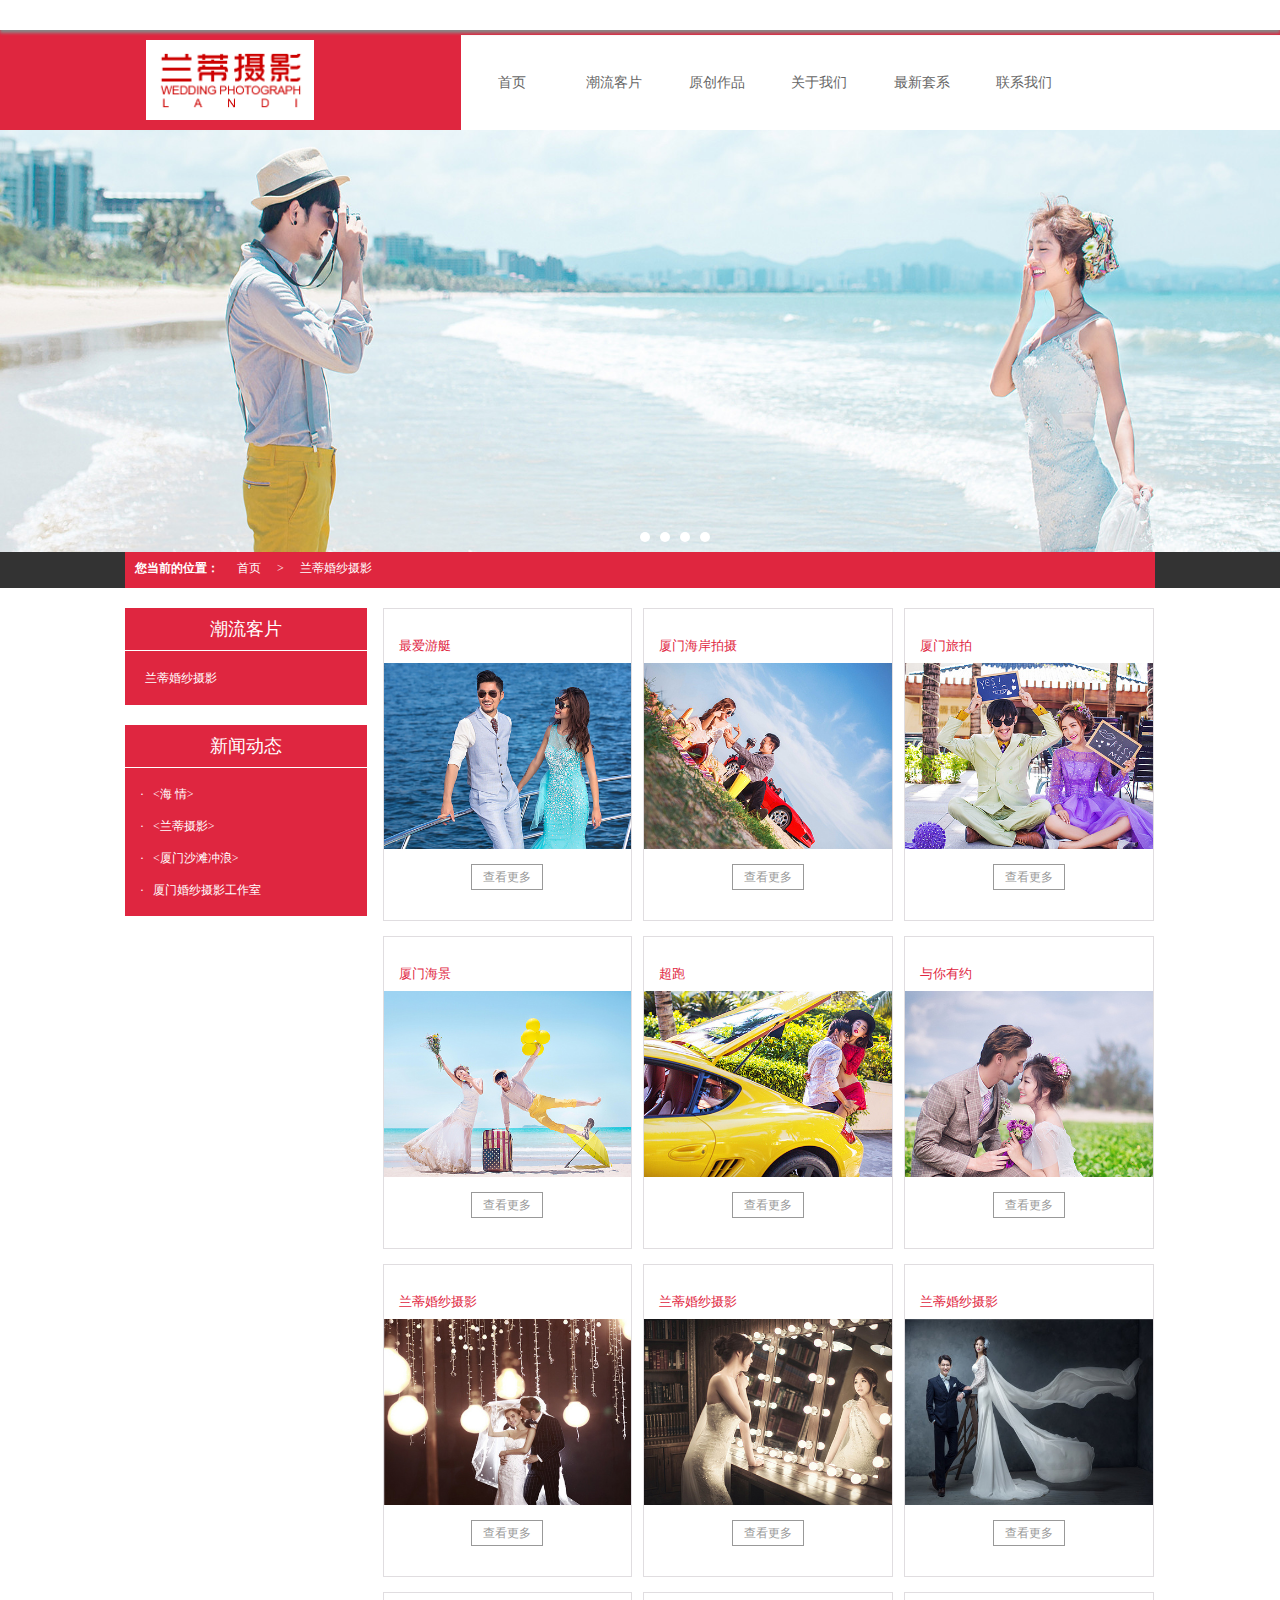
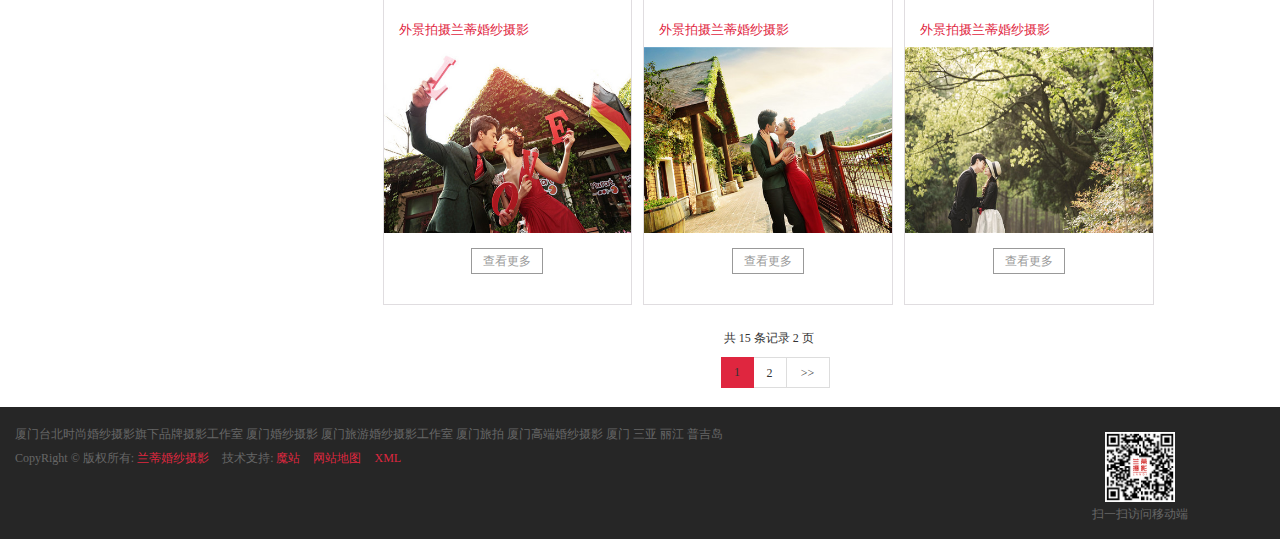
==== fashion.html @ e9cedd43 "new" ====
<!doctype html>
<html lang="en">
<head>
    <meta charset="UTF-8">
    <title>Document</title>
    <link rel="stylesheet" href="css/fashion.css">
</head>
<body>
    <div class="t_head"></div>
    <div class="log_nav">
        <div class="ln_logo">
            <div class="lnl_img"></div>
        </div>
        <div class="ln_nav">
            <ul class="lnn_nav">
                <li class="lnn_son"><a href="index.html">首页</a></li>
                <li class="lnn_son"><a href="fashion.html">潮流客片</a></li>
                <li class="lnn_son"><a href="yuanchaung.html">原创作品</a></li>
                <li class="lnn_son"><a href="guanyu.html">关于我们</a></li>
                <li class="lnn_son"><a href="zuixin.html">最新套系</a></li>
                <li class="lnn_son"><a href="lianxi.html">联系我们</a></li>
            </ul>
        </div>
    </div>
    <div class="banner">
        <img src="img/banner1.600" alt="">
        <img src="img/banner2.600" alt="">
        <img src="img/banner3.600" alt="">
        <img src="img/banner4.600" alt="">
        <div class="ban_circular">
            <div class="banc_son"></div>
            <div class="banc_son"></div>
            <div class="banc_son"></div>
            <div class="banc_son"></div>
        </div>
    </div>
    <div class="dangqian">
        <div class="dangqian_center">
            <b>您当前的位置：</b>
            <a href="">首页</a>
            <em>></em>
            <a href="">兰蒂婚纱摄影</a>
        </div>
    </div>
    <div class="content">
        <div class="con_left">
            <div class="conl_top">
                <div class="conlt_title">潮流客片</div>
                <a href="">兰蒂婚纱摄影</a>
            </div>
            <div class="conl_bottom">
                <div class="conlb_title">新闻动态</div>
                <div class="conlb_content">
                    <pre class="conlbc_son">·   <海 情></pre>
                    <pre class="conlbc_son">·   <兰蒂摄影></pre>
                    <pre class="conlbc_son">·   <厦门沙滩冲浪></pre>
                    <pre class="conlbc_son">·   厦门婚纱摄影工作室</pre>
                </div>
            </div>
        </div>
        <div class="con_right">
            <div class="fashion_son">
                <div class="fs_title">最爱游艇</div>
                <img src="img/fashion1.338" alt="">
                <div class="fs_more"><a href="">查看更多</a></div>
            </div>
            <div class="fashion_son">
                <div class="fs_title">厦门海岸拍摄</div>
                <img src="img/fashion2.338" alt="">
                <div class="fs_more"><a href="">查看更多</a></div>
            </div>
            <div class="fashion_son fashion_lastson">
                <div class="fs_title">厦门旅拍</div>
                <img src="img/fashion3.338" alt="">
                <div class="fs_more"><a href="">查看更多</a></div>
            </div>
            <div class="fashion_son">
                <div class="fs_title">厦门海景</div>
                <img src="img/fashion4.338" alt="">
                <div class="fs_more"><a href="xiangqing.html">查看更多</a></div>
            </div>
            <div class="fashion_son">
                <div class="fs_title">超跑</div>
                <img src="img/fashion5.338" alt="">
                <div class="fs_more"><a href="">查看更多</a></div>
            </div>
            <div class="fashion_son fashion_lastson">
                <div class="fs_title">与你有约</div>
                <img src="img/fashion6.338" alt="">
                <div class="fs_more"><a href="">查看更多</a></div>
            </div>
            <div class="fashion_son">
                <div class="fs_title">兰蒂婚纱摄影</div>
                <img src="img/fashion7.338" alt="">
                <div class="fs_more"><a href="">查看更多</a></div>
            </div>
            <div class="fashion_son">
                <div class="fs_title">兰蒂婚纱摄影</div>
                <img src="img/fashion8.338" alt="">
                <div class="fs_more"><a href="">查看更多</a></div>
            </div>
            <div class="fashion_son fashion_lastson">
                <div class="fs_title">兰蒂婚纱摄影</div>
                <img src="img/fashion9.338" alt="">
                <div class="fs_more"><a href="">查看更多</a></div>
            </div>
            <div class="fashion_son">
                <div class="fs_title">外景拍摄兰蒂婚纱摄影</div>
                <img src="img/fashion10.338" alt="">
                <div class="fs_more"><a href="">查看更多</a></div>
            </div>
            <div class="fashion_son">
                <div class="fs_title">外景拍摄兰蒂婚纱摄影</div>
                <img src="img/fashion11.338" alt="">
                <div class="fs_more"><a href="">查看更多</a></div>
            </div>
            <div class="fashion_son fashion_lastson">
                <div class="fs_title">外景拍摄兰蒂婚纱摄影</div>
                <img src="img/fashion12.338" alt="">
                <div class="fs_more"><a href="">查看更多</a></div>
            </div>
            <div class="conr_jilu">共 15 条记录 2 页</div>
            <div class="conr_page">
                <div class="conrp_son1"><a href="">1</a></div>
                <div class="conrp_son2"><a href="">2</a></div>
                <div class="conrp_son3"><a href="">>></a></div>
            </div>
        </div>
    </div>
    <div class="footers">
        <div class="erweima">
            <div class="erweitu"></div>
            <p>扫一扫访问移动端</p>
        </div>
        <p class="foot_top">厦门台北时尚婚纱摄影旗下品牌摄影工作室 厦门婚纱摄影 厦门旅游婚纱摄影工作室 厦门旅拍 厦门高端婚纱摄影 厦门 三亚 丽江 普吉岛 </p>
        <p class="foot_bottom">
            CopyRight © 版权所有:
            <a href="">兰蒂婚纱摄影</a>
            技术支持:
            <a href="">魔站</a>
            <a href="">网站地图</a>
            <a href="">XML</a>
        </p>
    </div>
</body>
</html>
---- css/fashion.css ----
body,h1,h2,h3,h4,input,ul,li,p,pre{
    margin: 0;
    padding: 0;
    list-style: none;
}
input{
    /*-webkit-tap-highlight-color:transparent;*/
    outline: none;
    border: 0;
}
img{
    display: block;
}
a{
    text-decoration: none;
}
.t_head{
    width: 100%;
    height: 30px;
    background-color: white;
    box-shadow: 0 3px 3px #888;
    position: fixed;
    top: 0;
    left: 0;
    z-index: 10;
}
.log_nav{
    width: 100%;
    height: 100px;
    margin-top: 30px;
}
.log_nav .ln_logo{
    width: 36%;
    height: 100px;
    padding: 10px;
    background-color: #df263f;
    box-sizing: border-box;
    float: left;
}
.log_nav .ln_logo .lnl_img{
    width: 168px;
    height: 80px;
    background-image: url("../img/logo.png");
    background-size: 168px 80px;
    background-repeat: no-repeat;
    margin: 0 auto;
}
.log_nav .ln_nav{
    width: 64%;
    height: 95px;
    border-top: 5px solid #df263f;
    float: right;
}
.log_nav .ln_nav .lnn_nav{
    width: 100%;
    height: 100%;
}
.log_nav .ln_nav .lnn_nav .lnn_son{
    width: 12.5%;
    height: 95px;
    float: left;
    line-height: 55px;
    text-align: center;
}
.log_nav .ln_nav .lnn_nav .lnn_son a{
    display: block;
    width: 100%;
    height: 100%;
    padding: 20px 6px;
    box-sizing: border-box;
    color: #666;
    font-size: 14px;
    font-family: "微软雅黑";
}
.log_nav .ln_nav .lnn_nav .lnn_son a:hover{
    background-color: #EEEEEE;
    color: #DF263F;
}
.banner{
    width: 100%;
    height: 422px;
    position: relative;
    top: 0;
    left: 0;
}
.banner img{
    width: 100%;
    height: 422px;
    position: absolute;
    top: 0;
    left: 0;
}
.banner .ban_circular{
    width: 100%;
    height: 10px;
    position: absolute;
    bottom: 10px;
    left: 0;
}
.banner .ban_circular .banc_son{
    width: 10px;
    height: 10px;
    border-radius: 50%;
    background: #ffffff;
    float: left;
    transition: color, background 0.1s linear;
    margin: 0 5px;
}
.banner .ban_circular .banc_son:first-child{
    margin-left: 640px;
}
.banner .ban_circular .banc_son:hover{
    background-color: #e1472f;
}
.dangqian{
    width: 100%;
    height: 36px;
    background-color: #333;
    margin-bottom: 20px;
}
.dangqian .dangqian_center{
    width: 1030px;
    height: 36px;
    background-color: #df263f;
    margin: 0 auto;
}
.dangqian .dangqian_center b{
    padding: 0 10px;
    color: #fff;
    float: left;
    line-height: 33px;
    font-size: 12px;
    font-family: "微软雅黑";
}
.dangqian .dangqian_center a,.dangqian .dangqian_center em{
    padding: 0 8px;
    line-height: 33px;
    color: #ffffff;
    float: left;
    font-size: 12px;
    font-family: "微软雅黑";
    transition: all .4s ease-in-out 0s;
}
.dangqian .dangqian_center a:hover{
    color: #F4B5BE;
}
.dangqian .dangqian_center em{
    font-family: "苹方";
    font-style: normal;
    line-height: 32px;
}
.content{
    width: 1030px;
    height: auto;
    margin: 0 auto;
    overflow: hidden;
}
.content .con_left{
    width: 23.5%;
    height: 308px;
    float: left;
}
.content .con_left .conl_top{
    width: 100%;
    height: 97px;
    margin-bottom: 20px;
    background-color: #DF2640;
}
.content .con_left .conl_top .conlt_title,.content .con_left .conl_bottom .conlb_title{
    width: 100%;
    height: 42px;
    border-bottom: 1px solid #ffffff;
    font-size: 18px;
    color: #ffffff;
    font-family: "微软雅黑";
    line-height: 43px;
    text-align: center;
}
.content .con_left .conl_top a{
    display: block;
    width: 100%;
    height: 54px;
    font-size: 12px;
    color: #ffffff;
    line-height: 54px;
    margin-left: 20px;
    font-family: "微软雅黑";
}
.content .con_left .conl_bottom{
    width: 100%;
    height: 191px;
    background-color: #DF2640;
}
.content .con_left .conl_bottom .conlb_content{
    width: 100%;
    height: 148px;
    padding: 10px 15px;
    box-sizing: border-box;
}
.content .con_left .conl_bottom .conlb_content .conlbc_son{
    width: 212px;
    height: 32px;
    line-height: 32px;
    color: #ffffff;
    font-size: 12px;
    font-family: "微软雅黑";
}
.content .con_right{
    width: 75%;
    height: auto;
    float: right;
}
.content .con_right .fashion_son{
    width: 32.1%;
    height: 311px;
    border: 1px solid #E0DDE0;
    background-color: #ffffff;
    margin-right: 11px;
    margin-bottom: 15px;
    float: left;
}
.content .con_right .fashion_lastson{
    margin-right: 0;
}
.content .con_right .fashion_son .fs_title{
    width: 85%;
    height:14px;
    padding: 28px 15px 12px;
    font-size: 13px;
    font-family: "微软雅黑";
    text-align: left;
    color: #df263f;
}
.content .con_right .fashion_son img{
    width: 100%;
    /*height: 152px;*/
}
.content .con_right .fs_more{
    width: 70px;
    height: 24px;
    border: 1px solid #999;
    margin: 15px auto 0;
    font-size: 12px;
    text-align: center;
    line-height: 24px;
}
.content .con_right .fs_more a{
    display: block;
    width: 70px;
    height: 24px;
    color: #999;
    font-family: "微软雅黑";
}
.content .con_right .fs_more:hover{
    border-color: #df263f;
}
.content .con_right .fs_more a:hover{
    color: #df263f;
}
.content .con_right .conr_jilu{
    width: 100%;
    height: 17px;
    margin: 10px 0;
    float: left;
    color: #333;
    font-size: 12px;
    font-family: "微软雅黑";
    text-align: center;
}
.content .con_right .conr_page{
    width: 100%;
    height: 40px;
    margin: 0 0 10px;
    float: left;
}
.content .con_right .conr_page .conrp_son1{
    width: 33px;
    height: 31px;
    background-color: #DF263F;
    text-align: center;
    float: left;
    margin-left: 338px;
}
.content .con_right .conr_page .conrp_son1 a,.content .con_right .conr_page .conrp_son2 a,.content .con_right .conr_page .conrp_son3 a{
    font-size: 12px;
    color: #333;
    font-family: "微软雅黑";
    line-height: 31px;
}
.content .con_right .conr_page .conrp_son2{
    width: 33px;
    height: 31px;
    border: 1px solid #DDDDDD;
    border-left: 0;
    box-sizing: border-box;
    float: left;
    text-align: center;
}
.content .con_right .conr_page .conrp_son3{
    width: 43px;
    height: 31px;
    border: 1px solid #DDDDDD;
    border-left: 0;
    box-sizing: border-box;
    float: left;
    text-align: center;
}
.footers{
    width: 100%;
    height: 132px;
    padding: 15px;
    box-sizing: border-box;
    background-color: #262626;
}
.footers .erweima{
    width: 20%;
    height: 92px;
    float: right;
}
.footers .erweima .erweitu{
    width: 70px;
    height: 70px;
    margin: 10px auto 0;
    background-image: url("../img/erweima.144");
    background-size: 70px 70px;
    background-repeat: no-repeat;
}
.footers .erweima>p{
    font-style: 12px;
    color: #666;
    text-align: center;
    margin: 0 auto;
    font-family: "微软雅黑";
}
.footers p{
    width: 80%;
    height: 24px;
    line-height: 24px;
    font-size: 12px;
    color: #666;
    font-family: "微软雅黑";
}
.footers .foot_bottom a{
    color: #df263f;
    margin-right: 10px;
    font-size: 12px;
}
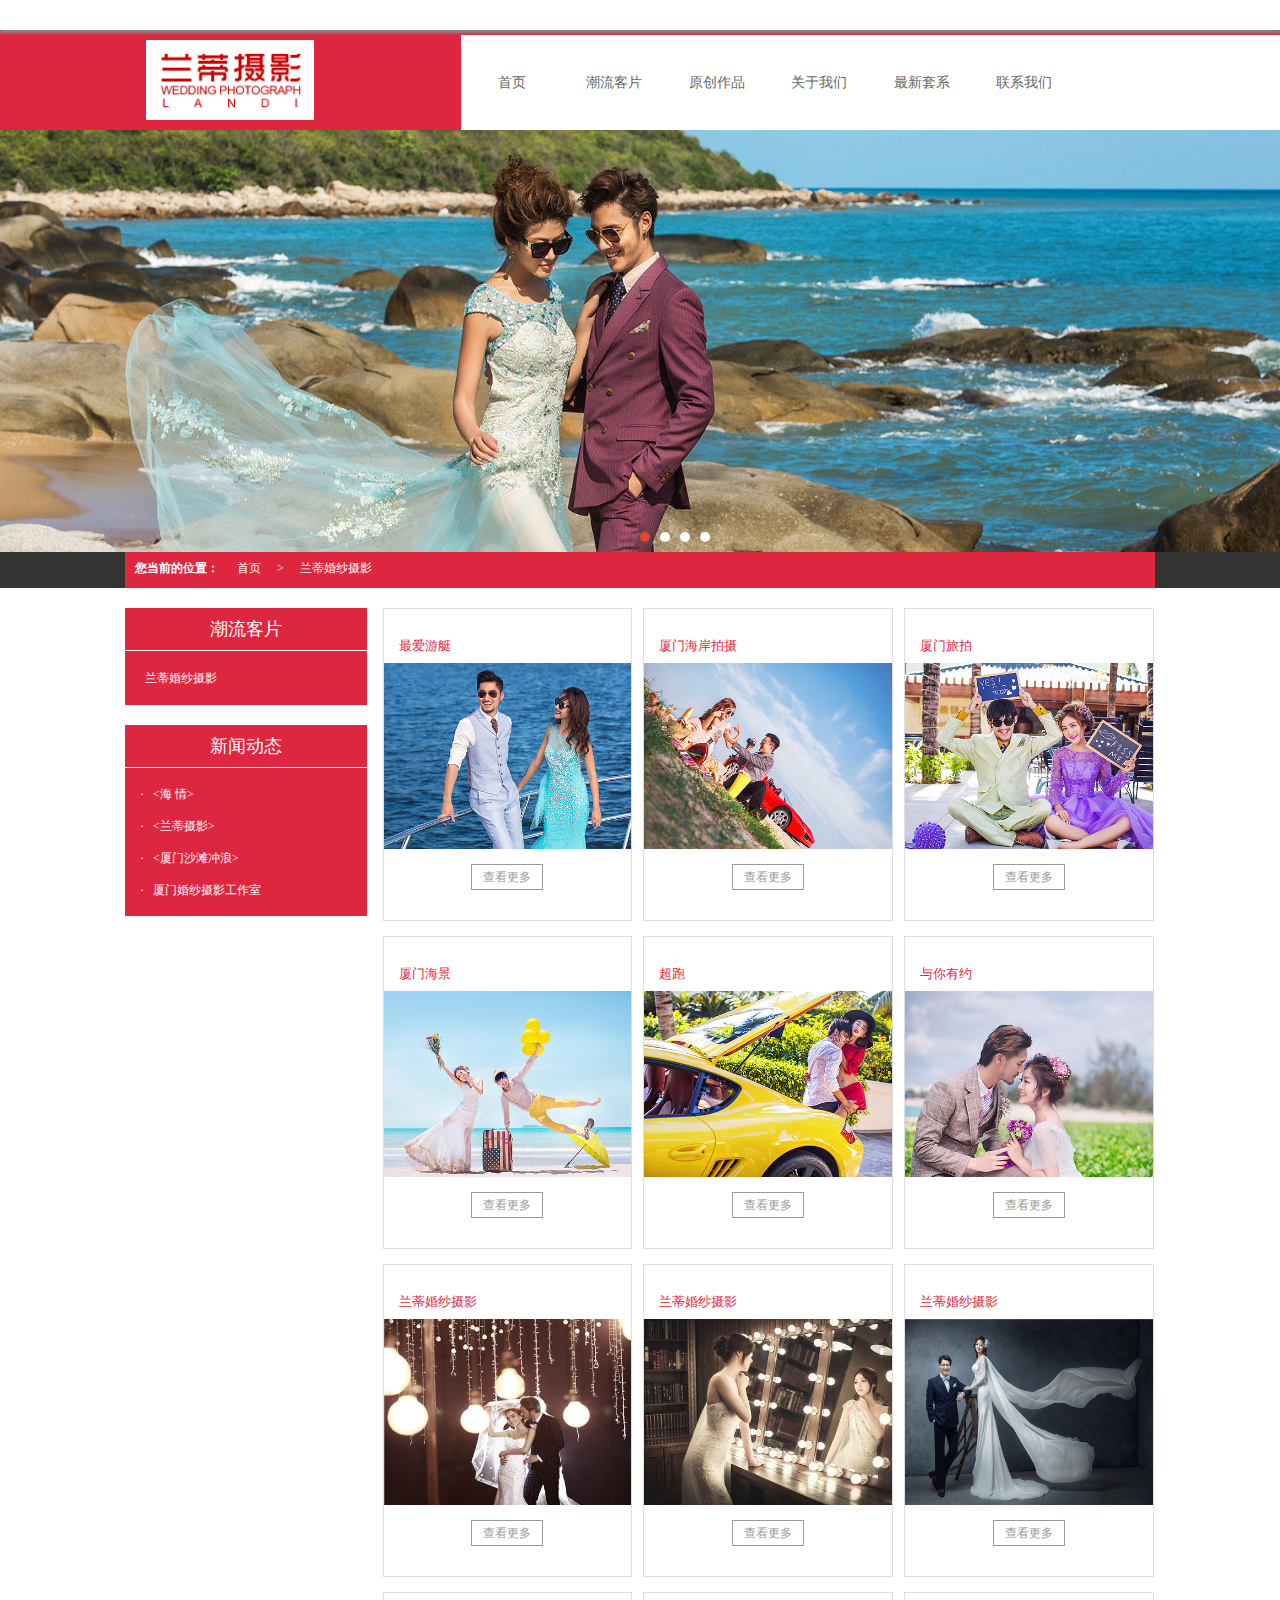
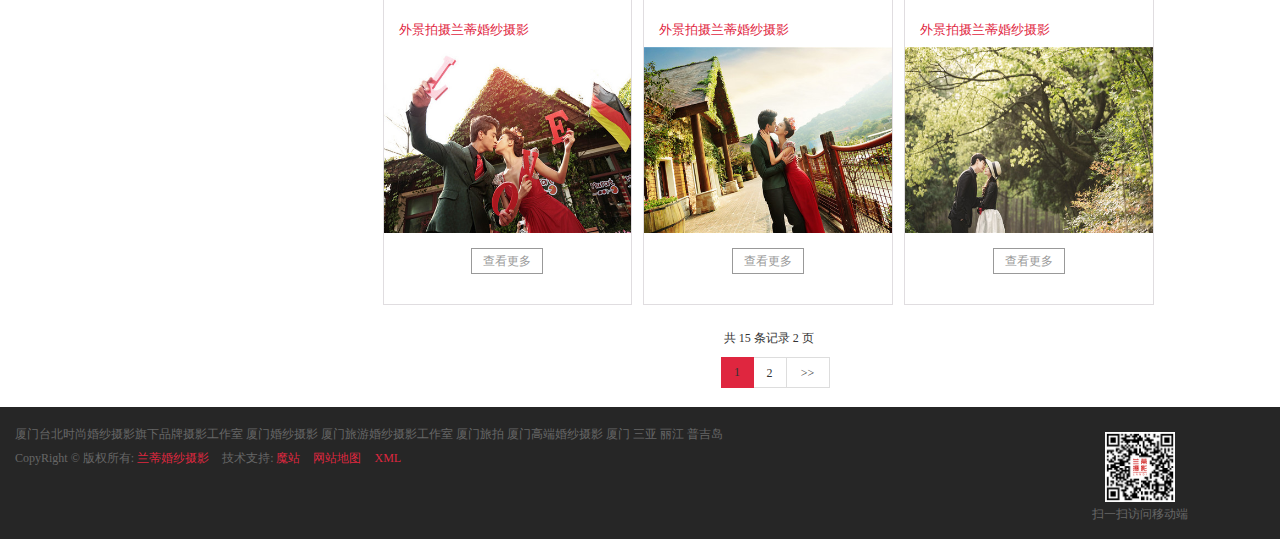
==== commit ff40bc5c: "1" ====
--- a/fashion.html
+++ b/fashion.html
@@ -4,6 +4,7 @@
     <meta charset="UTF-8">
     <title>Document</title>
     <link rel="stylesheet" href="css/fashion.css">
+    <script src="js/index.js"></script>
 </head>
 <body>
     <div class="t_head"></div>
@@ -28,7 +29,7 @@
         <img src="img/banner3.600" alt="">
         <img src="img/banner4.600" alt="">
         <div class="ban_circular">
-            <div class="banc_son"></div>
+            <div class="banc_son" style="background-color: #E1472F"></div>
             <div class="banc_son"></div>
             <div class="banc_son"></div>
             <div class="banc_son"></div>
--- a/css/fashion.css
+++ b/css/fashion.css
@@ -90,12 +90,17 @@
     top: 0;
     left: 0;
 }
+.banner img:first-child{
+    z-index: 1;
+}
 .banner .ban_circular{
     width: 100%;
     height: 10px;
     position: absolute;
     bottom: 10px;
     left: 0;
+    z-index: 1;
+    cursor: pointer;
 }
 .banner .ban_circular .banc_son{
     width: 10px;
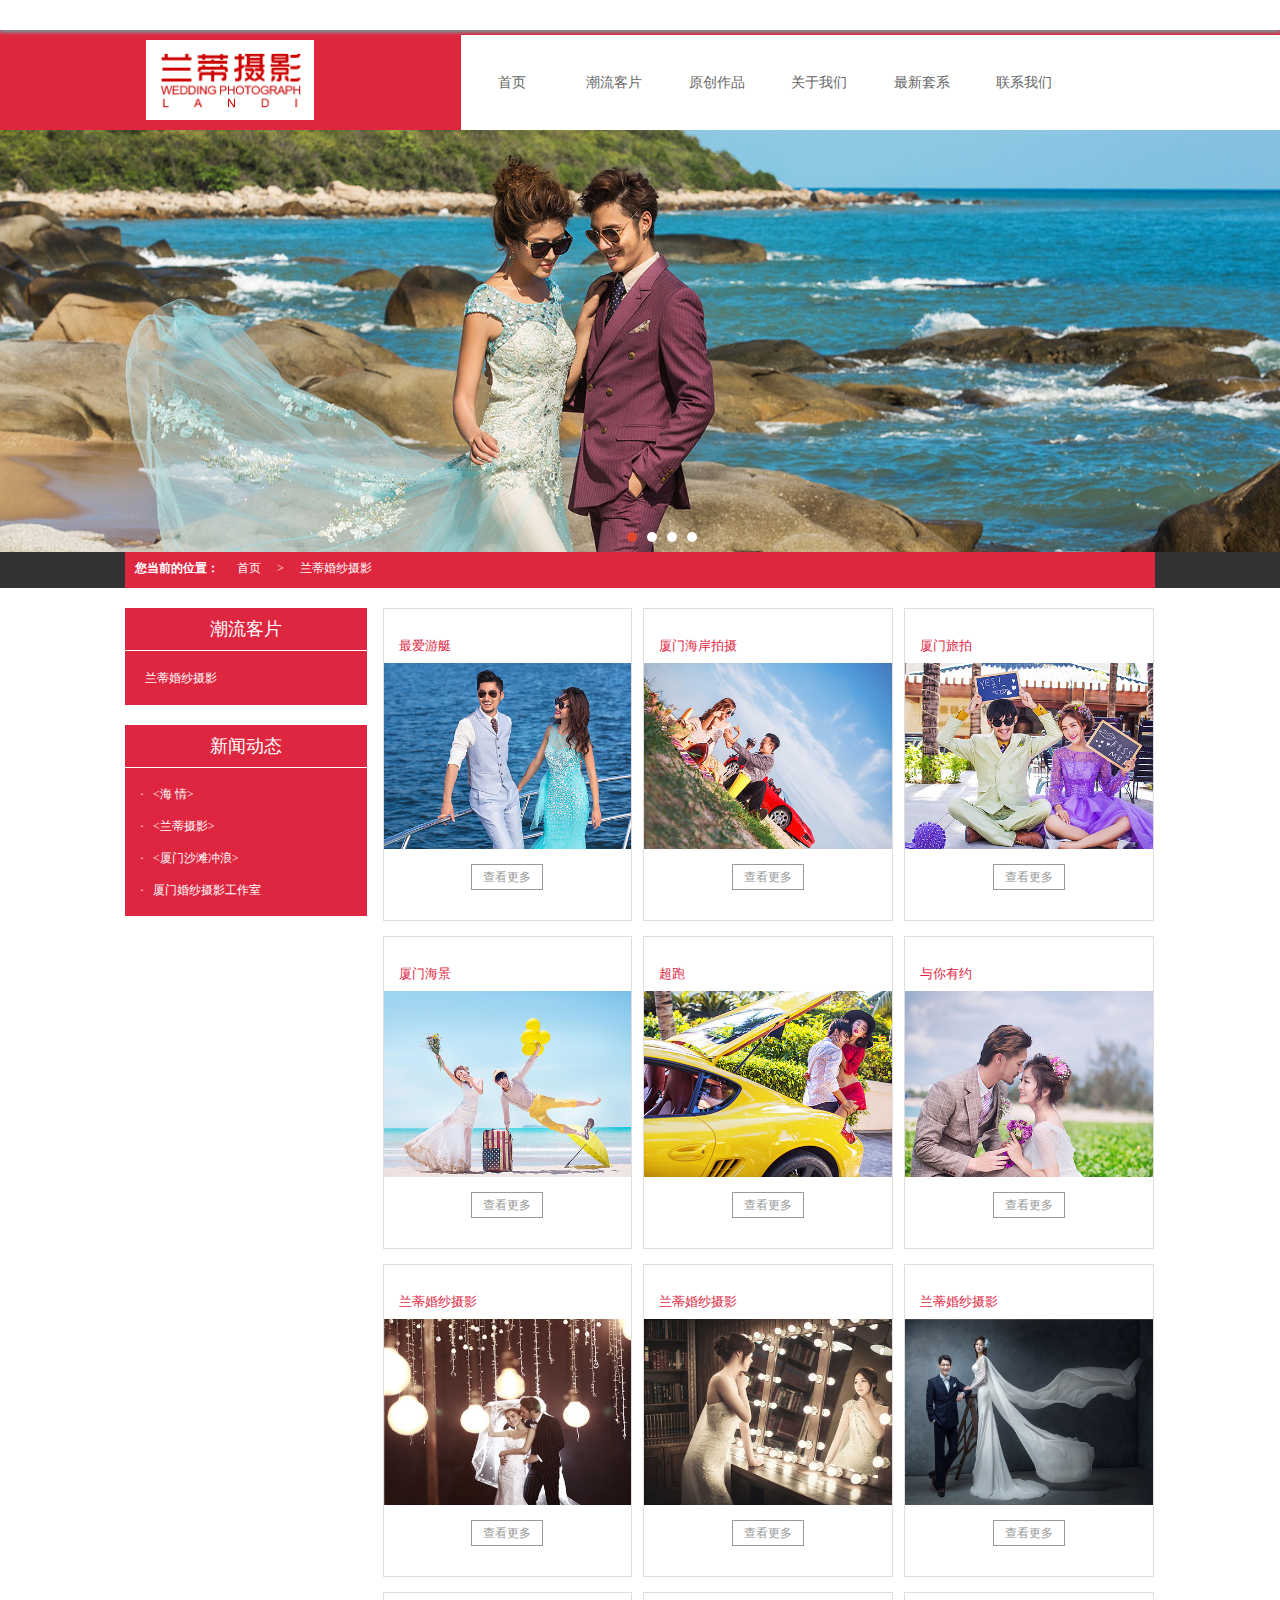
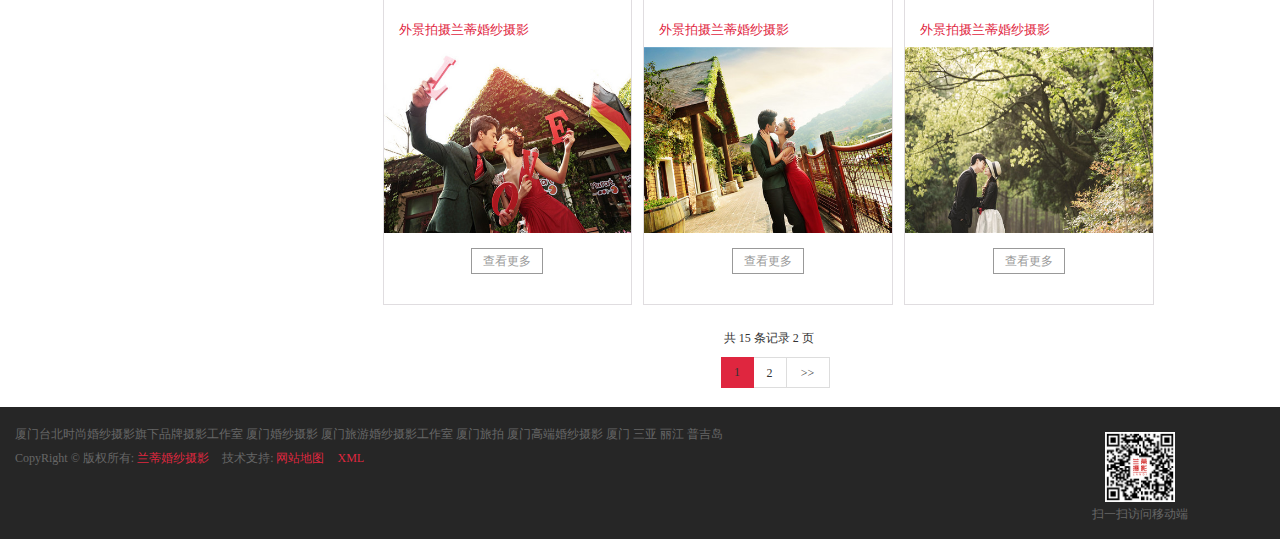
==== commit 7b014cdd: "1" ====
--- a/fashion.html
+++ b/fashion.html
@@ -24,10 +24,10 @@
         </div>
     </div>
     <div class="banner">
-        <img src="img/banner1.600" alt="">
-        <img src="img/banner2.600" alt="">
-        <img src="img/banner3.600" alt="">
-        <img src="img/banner4.600" alt="">
+        <div class="tu"><img src="img/banner1.600" alt=""></div>
+        <div class="tu"><img src="img/banner2.600" alt=""></div>
+        <div class="tu"><img src="img/banner3.600" alt=""></div>
+        <div class="tu"><img src="img/banner4.600" alt=""></div>
         <div class="ban_circular">
             <div class="banc_son" style="background-color: #E1472F"></div>
             <div class="banc_son"></div>
@@ -138,7 +138,6 @@
             CopyRight © 版权所有:
             <a href="">兰蒂婚纱摄影</a>
             技术支持:
-            <a href="">魔站</a>
             <a href="">网站地图</a>
             <a href="">XML</a>
         </p>
--- a/css/fashion.css
+++ b/css/fashion.css
@@ -83,6 +83,9 @@
     top: 0;
     left: 0;
 }
+.banner .tu{
+    transition: all 1s;
+}
 .banner img{
     width: 100%;
     height: 422px;
@@ -90,7 +93,7 @@
     top: 0;
     left: 0;
 }
-.banner img:first-child{
+.banner .tu:first-child img{
     z-index: 1;
 }
 .banner .ban_circular{
@@ -112,7 +115,7 @@
     margin: 0 5px;
 }
 .banner .ban_circular .banc_son:first-child{
-    margin-left: 640px;
+    margin-left: 49%;
 }
 .banner .ban_circular .banc_son:hover{
     background-color: #e1472f;
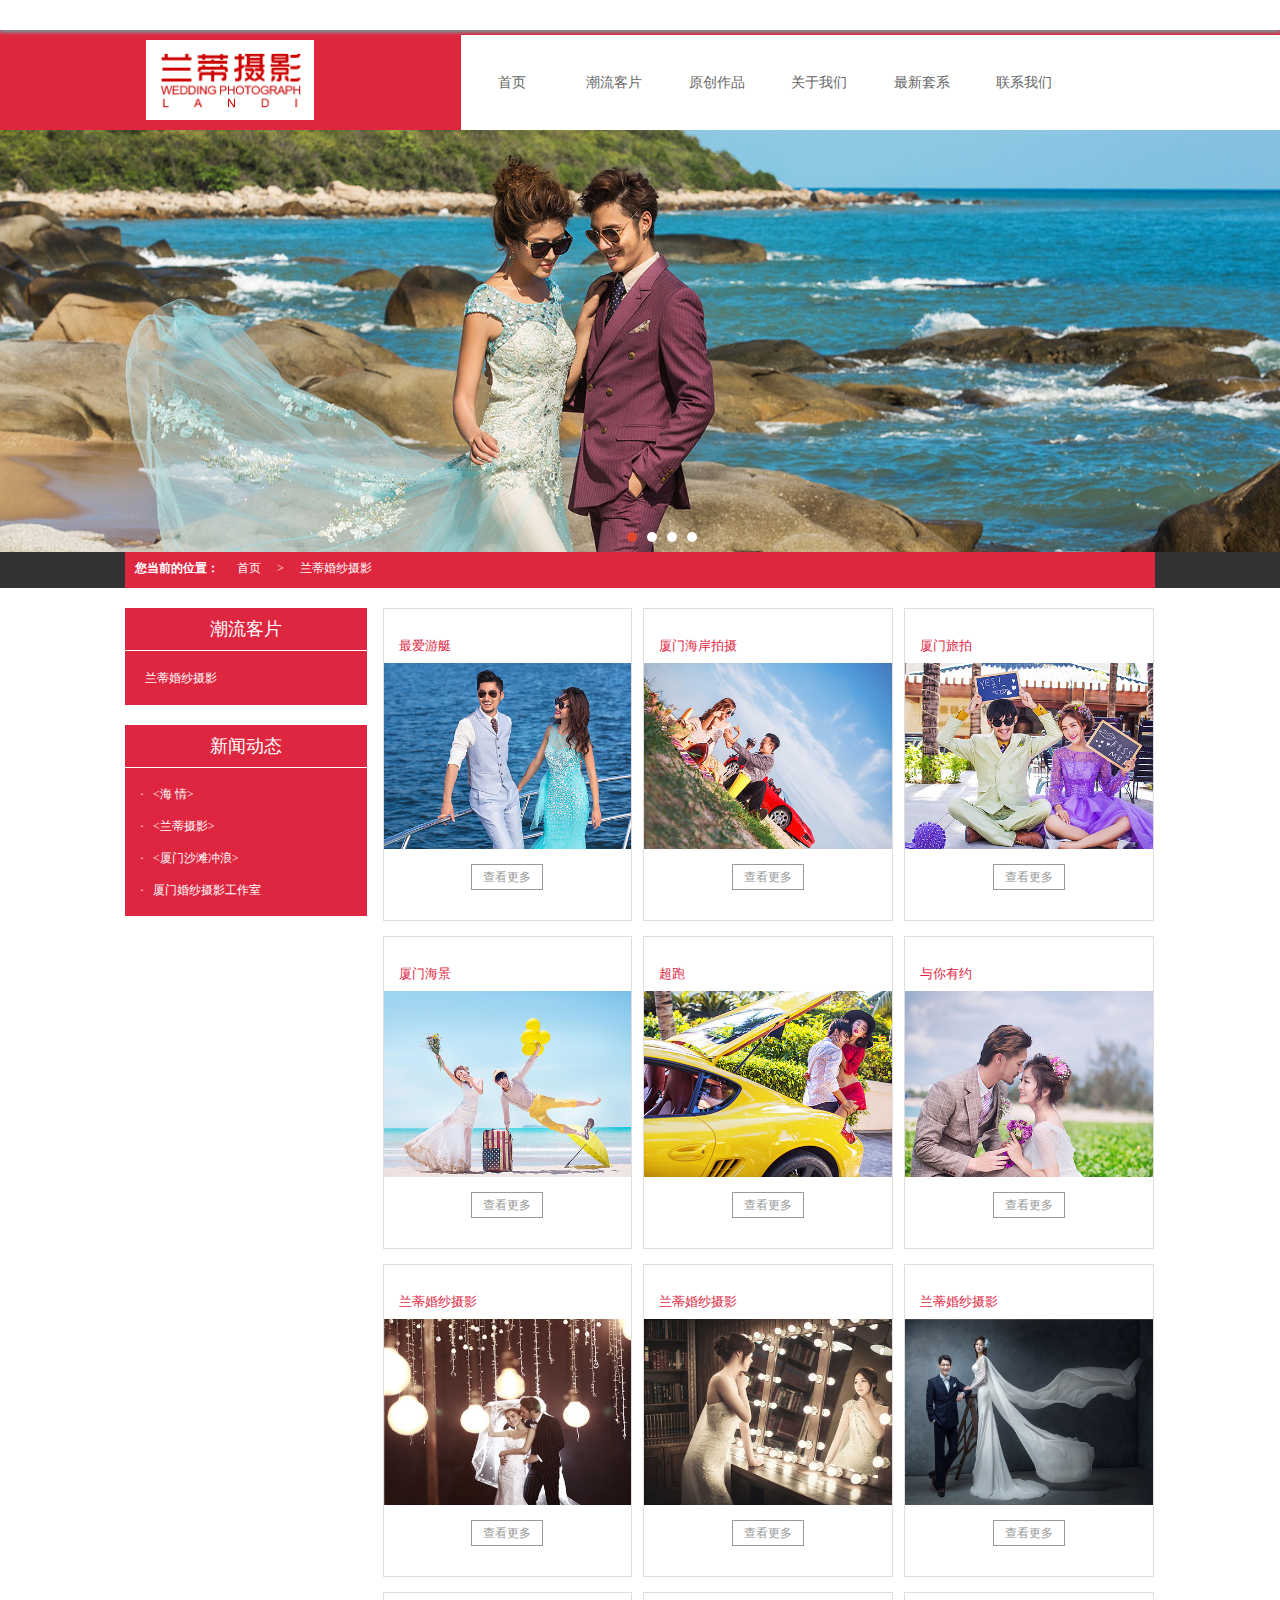
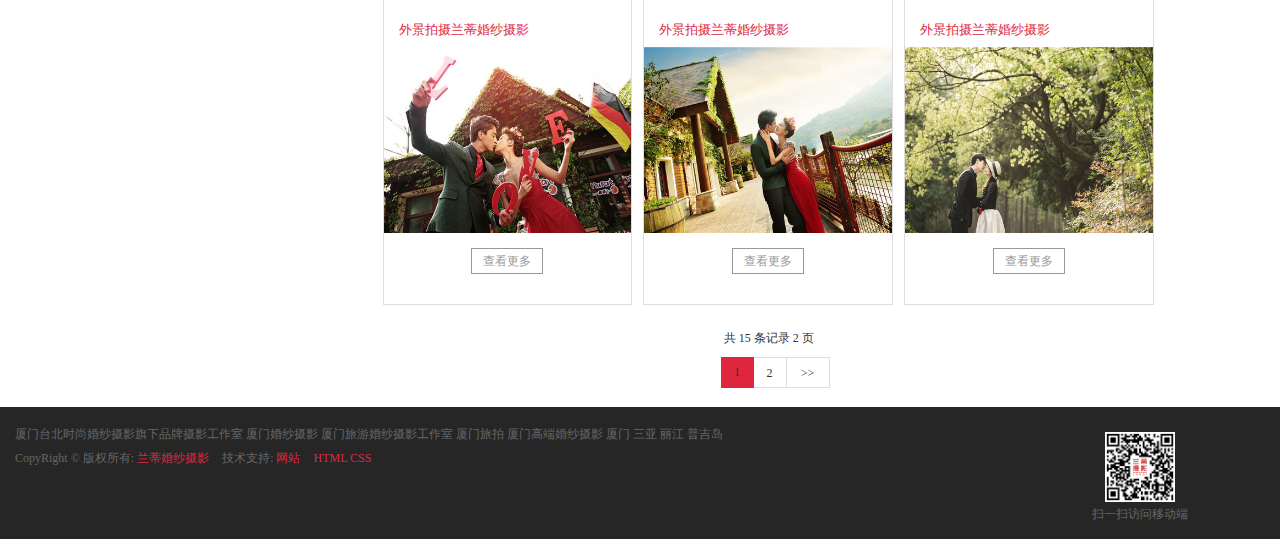
==== commit 464c4700: "1" ====
--- a/fashion.html
+++ b/fashion.html
@@ -138,8 +138,8 @@
             CopyRight © 版权所有:
             <a href="">兰蒂婚纱摄影</a>
             技术支持:
-            <a href="">网站地图</a>
-            <a href="">XML</a>
+            <a href="">网站</a>
+            <a href="">HTML CSS</a>
         </p>
     </div>
 </body>
